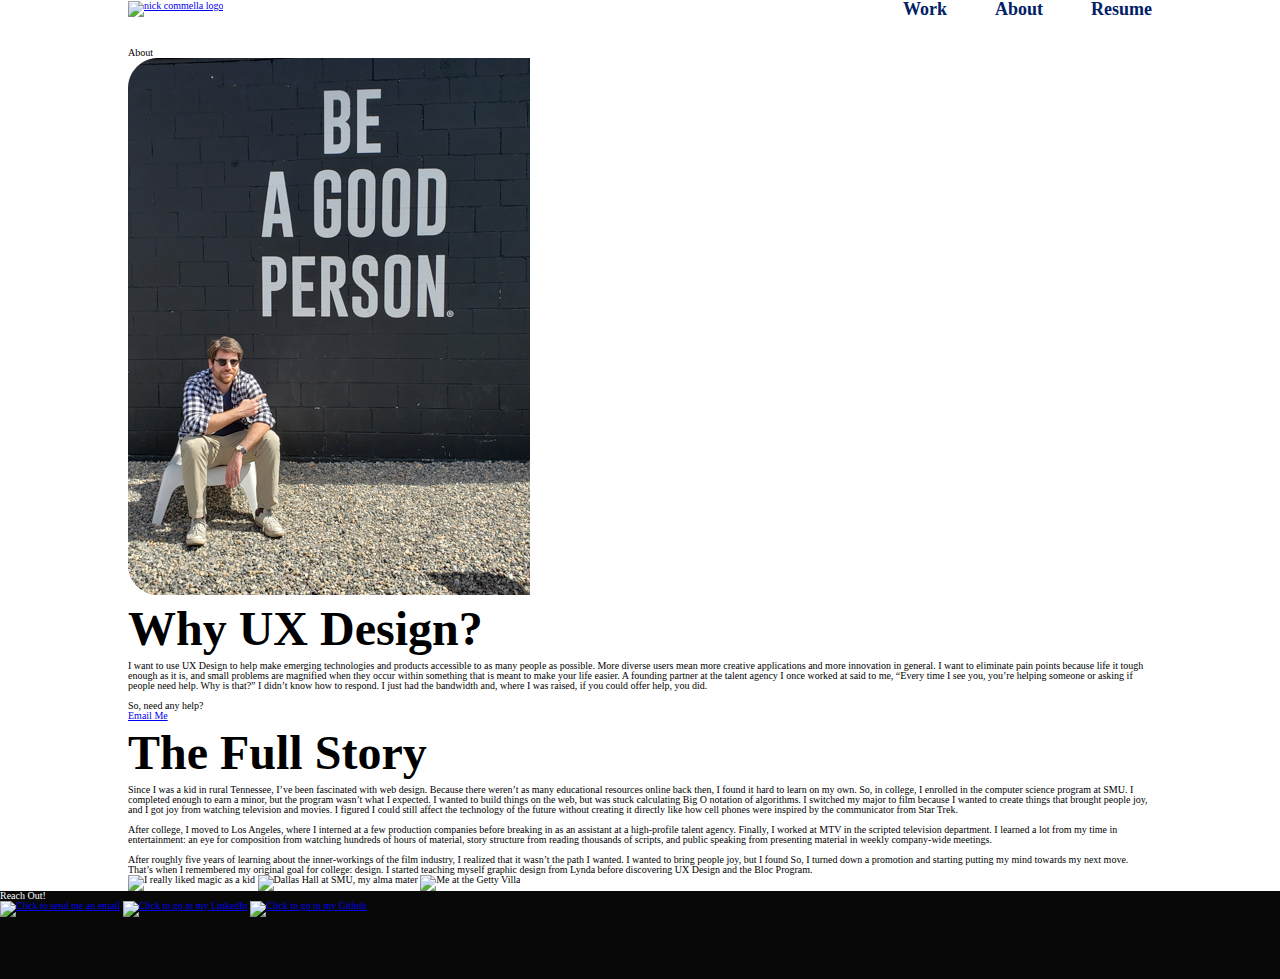
==== about.html @ 9f39ce6a "Implemented Nav CSS and Hero section css" ====
<!DOCTYPE html>
<html lang="en" dir="ltr">
  <head>
    <meta charset="utf-8">
    <title>About Nick</title>

    <link rel="stylesheet" type="text/css" href="/styles/reset.css">
    <link rel="stylesheet" type="text/css" href="/styles/main.css">
  </head>
  <body>
    <div class="container">
      <!--Nav Bar-->
      <nav>
        <div id="left-nav">
          <a href="index.html"><img src="assets/global/nick-logo.png" alt="nick commella logo"></a>
        </div>
        <div id="right-nav">
          <ul>
            <li><a href="script-slate-case-study.html">Work</a></li>
            <li><a href="about.html">About</a></li>
            <li><a href="resume.html">Resume</a></li>
          </ul>
        </div>
      </nav>

      <h1>About</h1>

      <!-- Why UX Section (Make bg blue in css on style pass)-->
      <section id="why-ux">
        <div class="image">
          <img src="assets/about/bagp-pic.png" alt="Me at a great shop in Denver">
        </div>
        <div class="about-text">
          <h2>Why UX Design?</h2>
          <p>I want to use UX Design to help make emerging technologies and products accessible to as many people as possible. More diverse users mean more creative applications and more innovation in general. I want to eliminate pain points because life it tough enough as it is, and small problems are magnified when they occur within something that is meant to make your life easier. A founding partner at the talent agency I once worked at said to me, “Every time I see you, you’re helping someone or asking if people need help. Why is that?” I didn’t know how to respond. I just had the bandwidth and, where I was raised, if you could offer help, you did.
          <br><br>So, need any help?</p>
          <!--Style like a button on style pass-->
          <a href="mailto:ncommella@gmail.com">Email Me</a>
        </div>
      </section>

      <!--The Full Story Section-->
      <section id="full-story">
        <div class="about-text">
          <h2>The Full Story</h2>
          <p>Since I was a kid in rural Tennessee, I’ve been fascinated with web design. Because there weren’t as many educational resources online back then, I found it hard to learn on my own. So, in college, I enrolled in the computer science program at SMU. I completed enough to earn a minor, but the program wasn’t what I expected. I wanted to build things on the web, but was stuck calculating Big O notation of algorithms. I switched my major to film because I wanted to create things that brought people joy, and I got joy from watching television and movies. I figured I could still affect the technology of the future without creating it directly like how cell phones were inspired by the communicator from Star Trek.

          <br><br>After college, I moved to Los Angeles, where I interned at a few production companies before breaking in as an assistant at a high-profile talent agency. Finally, I worked at MTV in the scripted television department. I learned a lot from my time in entertainment: an eye for composition from watching hundreds of hours of material, story structure from reading thousands of scripts, and public speaking from presenting material in weekly company-wide meetings.

          <br><br>After roughly five years of learning about the inner-workings of the film industry, I realized that it wasn’t the path I wanted. I wanted to bring people joy, but I found  So, I turned down a promotion and starting putting my mind towards my next move. That’s when I remembered my original goal for college: design. I started teaching myself graphic design from Lynda before discovering UX Design and the Bloc Program.</p>
        </div>

        <!--Side Images-->
        <div id="story-images">
          <img src="assets/about/magic-pic.png" alt="I really liked magic as a kid">
          <img src="assets/about/smu-pic.png" alt="Dallas Hall at SMU, my alma mater">
          <img src="assets/about/getty-pic.png" alt="Me at the Getty Villa">
        </div>
      </section>
    </div>
    <footer>
      <h3>Reach Out!</h3>
      <a href="mailto:ncommella@gmail.com" target="_blank"><img src="assets/global/email-icon.png" alt="Click to send me an email"></a>
      <a href="https://www.linkedin.com/in/nick-commella/" target="_blank"><img src="assets/global/linkedin-icon.png" alt="Click to go to my LinkedIn"></a>
      <a href="https://github.com/ncommella" target="_blank"><img src="assets/global/github-icon.png" alt="Click to go to my Github"></a>
    </footer>

  </body>
</html>
---- styles/main.css ----
:root {
  font-size: 10px;
}

.container {
  display: flex;
  flex-direction: column;
  max-width: 1024px;
  margin: auto;
}

nav {
  align-items: center;
  display: flex;
  margin-bottom: 3rem;
}

#left-nav {
  flex-basis: 50%;
}

#right-nav {
  display: flex;
  justify-content: flex-end;
  flex-basis: 50%;
}

nav li a:link {
  color: #002166;
  font-family: 'open sans';
  font-size: 1.8rem;
  font-weight: 700;
  margin-left: 4.8rem;
  text-decoration: none;
}

nav li a:hover {
  color: #20A9F1;
}

nav li a:active {
  color: #FF7680;
}

nav ul {
  display: flex;
}

#hero-container {
  background-color: #F0ECE3;
  border-radius: 30px;
  display: flex;
  width: 100%;
}

#hero-image {
  width: 50%;
}

#hero-text {
  width: 50%;
}

#hero-text h2 {
  margin: 5.6rem 2.4rem;
}

h2 {
  font-size: 4.8rem;
  font-family: 'fira sans';
  font-weight: 800;
  line-height: 6.4rem;
}


footer {
  height: 8.8rem;
  width: 100%;
  background-color: #080808;
}

footer h3 {
  color: white;
}
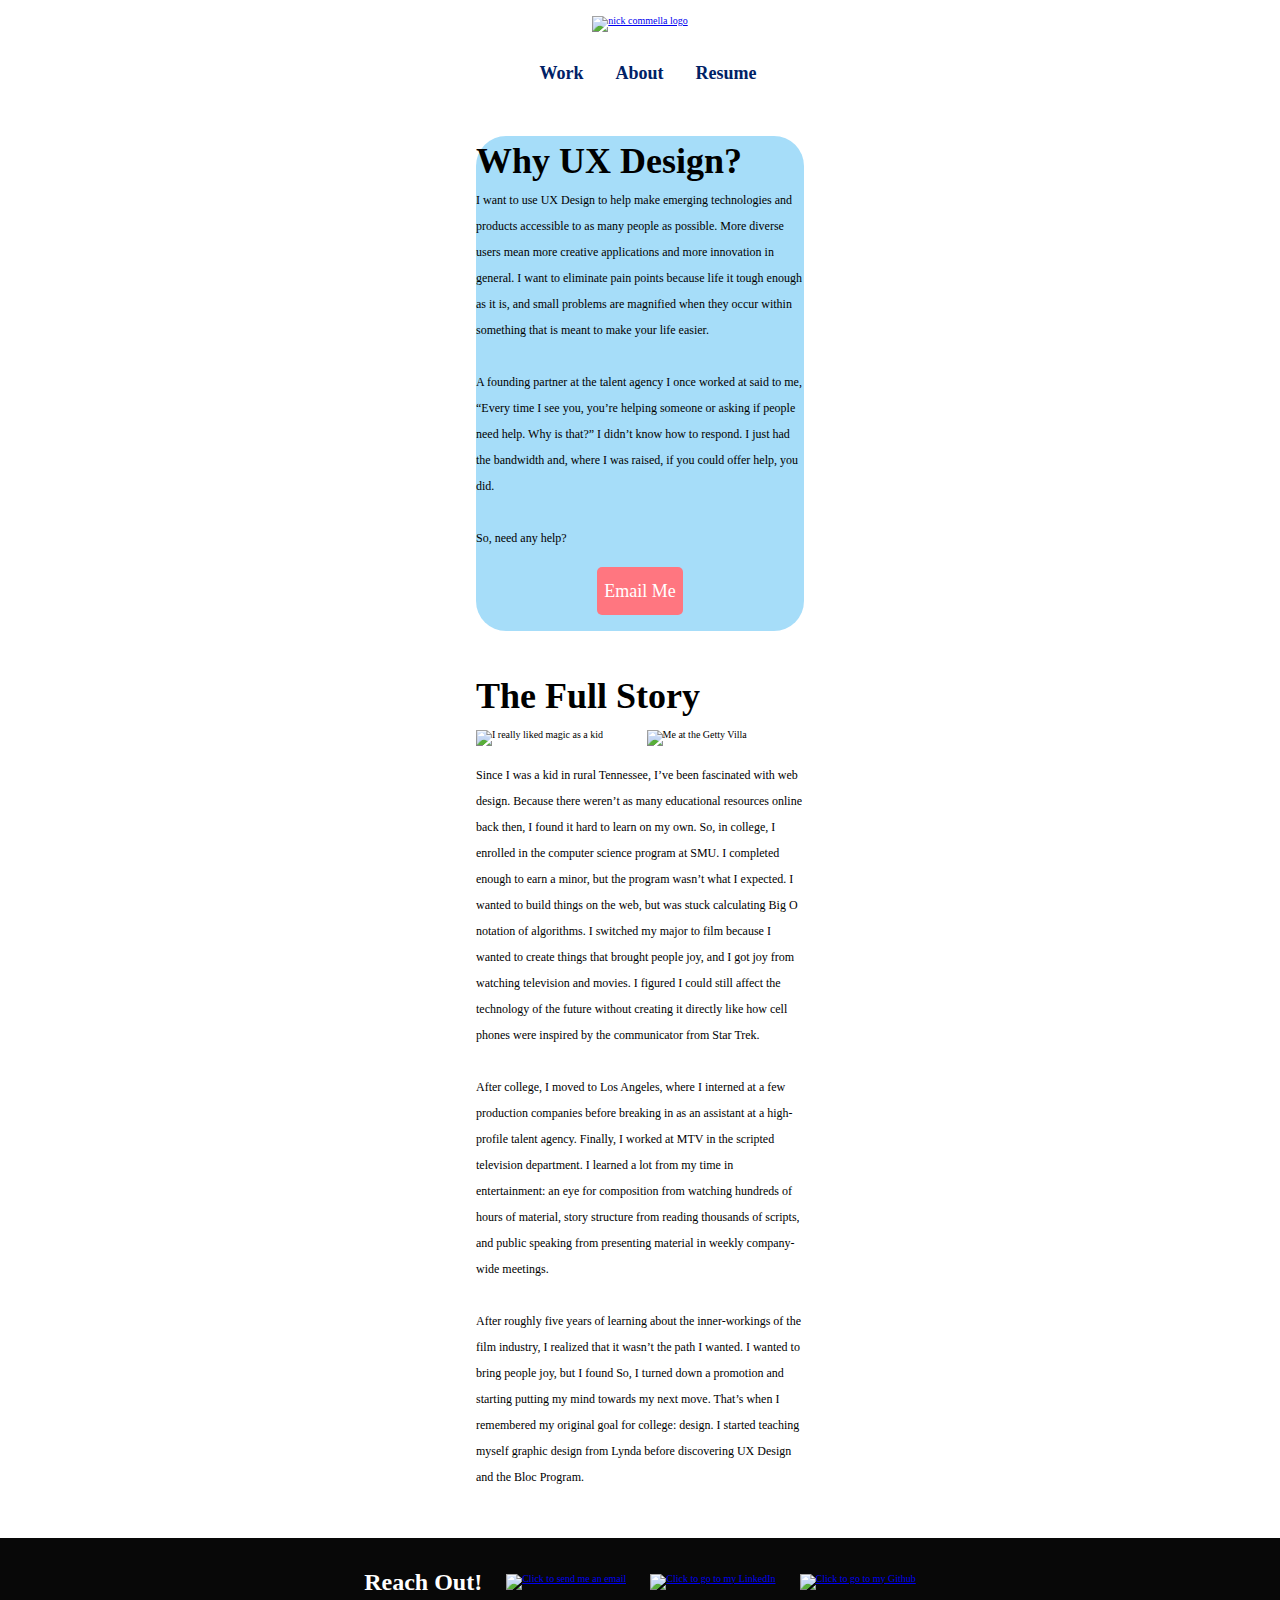
==== commit 8851794f: "Implemented Resume CSS, halfway through About Page" ====
--- a/about.html
+++ b/about.html
@@ -3,6 +3,7 @@
   <head>
     <meta charset="utf-8">
     <title>About Nick</title>
+    <meta name="viewport" content="width=device-width, initial-scale=1.0">
 
     <link rel="stylesheet" type="text/css" href="/styles/reset.css">
     <link rel="stylesheet" type="text/css" href="/styles/main.css">
@@ -11,58 +12,66 @@
     <div class="container">
       <!--Nav Bar-->
       <nav>
-        <div id="left-nav">
+        <div class="nav-logo">
           <a href="index.html"><img src="assets/global/nick-logo.png" alt="nick commella logo"></a>
         </div>
-        <div id="right-nav">
-          <ul>
-            <li><a href="script-slate-case-study.html">Work</a></li>
-            <li><a href="about.html">About</a></li>
-            <li><a href="resume.html">Resume</a></li>
+        <div>
+          <ul class="nav-links">
+            <li class="nav-item"><a href="script-slate-case-study.html">Work</a></li>
+            <li class="nav-item middle-nav-item"><a href="about.html">About</a></li>
+            <li class="nav-item"><a href="resume.html">Resume</a></li>
           </ul>
         </div>
       </nav>
 
-      <h1>About</h1>
-
-      <!-- Why UX Section (Make bg blue in css on style pass)-->
-      <section id="why-ux">
-        <div class="image">
+      <section class="ux-section flex-container blue-card">
+        <div class="bagp-image desktop-image">
           <img src="assets/about/bagp-pic.png" alt="Me at a great shop in Denver">
         </div>
-        <div class="about-text">
-          <h2>Why UX Design?</h2>
-          <p>I want to use UX Design to help make emerging technologies and products accessible to as many people as possible. More diverse users mean more creative applications and more innovation in general. I want to eliminate pain points because life it tough enough as it is, and small problems are magnified when they occur within something that is meant to make your life easier. A founding partner at the talent agency I once worked at said to me, “Every time I see you, you’re helping someone or asking if people need help. Why is that?” I didn’t know how to respond. I just had the bandwidth and, where I was raised, if you could offer help, you did.
+        <div class="ux-text">
+          <h1>Why UX Design?</h1>
+          <p>I want to use UX Design to help make emerging technologies and products accessible to as many people as possible. More diverse users mean more creative applications and more innovation in general. I want to eliminate pain points because life it tough enough as it is, and small problems are magnified when they occur within something that is meant to make your life easier. <br><br> A founding partner at the talent agency I once worked at said to me, “Every time I see you, you’re helping someone or asking if people need help. Why is that?” I didn’t know how to respond. I just had the bandwidth and, where I was raised, if you could offer help, you did.
           <br><br>So, need any help?</p>
-          <!--Style like a button on style pass-->
-          <a href="mailto:ncommella@gmail.com">Email Me</a>
+          <div class="email-button-wrapper">
+            <a href="mailto:ncommella@gmail.com" class="button-link">Email Me</a>
+          </div>
         </div>
       </section>
 
       <!--The Full Story Section-->
-      <section id="full-story">
+      <section class="full-story-section flex-container">
+
+        <h1>The Full Story</h1>
+        
+        <!--Story Images-->
+        <div class="story-images flex-container">
+          <div class="story-image-wrapper">
+            <img src="assets/about/magic-pic.png" alt="I really liked magic as a kid">
+          </div>
+          <img class="desktop-image" src="assets/about/smu-pic.png" alt="Dallas Hall at SMU, my alma mater">
+          <div class="story-image-wrapper">
+            <img src="assets/about/getty-pic.png" alt="Me at the Getty Villa">
+          </div>
+        </div>
+
+        <!-- Story Text -->
         <div class="about-text">
-          <h2>The Full Story</h2>
           <p>Since I was a kid in rural Tennessee, I’ve been fascinated with web design. Because there weren’t as many educational resources online back then, I found it hard to learn on my own. So, in college, I enrolled in the computer science program at SMU. I completed enough to earn a minor, but the program wasn’t what I expected. I wanted to build things on the web, but was stuck calculating Big O notation of algorithms. I switched my major to film because I wanted to create things that brought people joy, and I got joy from watching television and movies. I figured I could still affect the technology of the future without creating it directly like how cell phones were inspired by the communicator from Star Trek.
 
           <br><br>After college, I moved to Los Angeles, where I interned at a few production companies before breaking in as an assistant at a high-profile talent agency. Finally, I worked at MTV in the scripted television department. I learned a lot from my time in entertainment: an eye for composition from watching hundreds of hours of material, story structure from reading thousands of scripts, and public speaking from presenting material in weekly company-wide meetings.
 
           <br><br>After roughly five years of learning about the inner-workings of the film industry, I realized that it wasn’t the path I wanted. I wanted to bring people joy, but I found  So, I turned down a promotion and starting putting my mind towards my next move. That’s when I remembered my original goal for college: design. I started teaching myself graphic design from Lynda before discovering UX Design and the Bloc Program.</p>
         </div>
-
-        <!--Side Images-->
-        <div id="story-images">
-          <img src="assets/about/magic-pic.png" alt="I really liked magic as a kid">
-          <img src="assets/about/smu-pic.png" alt="Dallas Hall at SMU, my alma mater">
-          <img src="assets/about/getty-pic.png" alt="Me at the Getty Villa">
-        </div>
       </section>
     </div>
+
     <footer>
-      <h3>Reach Out!</h3>
-      <a href="mailto:ncommella@gmail.com" target="_blank"><img src="assets/global/email-icon.png" alt="Click to send me an email"></a>
-      <a href="https://www.linkedin.com/in/nick-commella/" target="_blank"><img src="assets/global/linkedin-icon.png" alt="Click to go to my LinkedIn"></a>
-      <a href="https://github.com/ncommella" target="_blank"><img src="assets/global/github-icon.png" alt="Click to go to my Github"></a>
+      <div class="footer-content">
+        <h2>Reach Out!</h2>
+        <a href="mailto:ncommella@gmail.com"><img src="assets/global/email-icon.png" alt="Click to send me an email"></a>
+        <a href="https://www.linkedin.com/in/nick-commella/" target="_blank"><img src="assets/global/linkedin-icon.png" alt="Click to go to my LinkedIn"></a>
+        <a href="https://github.com/ncommella" target="_blank"><img src="assets/global/github-icon.png" alt="Click to go to my Github"></a>
+      </div>
     </footer>
 
   </body>
--- a/styles/main.css
+++ b/styles/main.css
@@ -1,84 +1,394 @@
+/* !!!!!! All Mobile CSS !!!!!!!! */
+
+/********** Global Selectors **********/
+
+/*** Generic Globals ***/
 :root {
   font-size: 10px;
 }
 
+h1, h2, h3, h4, h5 {
+  font-family: 'fira sans';
+  font-weight: 700;
+}
+
+h1 {
+  font-size: 3.6rem;
+  line-height: 5.1rem;
+}
+
+h2 {
+  font-size: 2.4rem;
+  line-height: 3.4rem;
+}
+
+h3 {
+  font-size: 2rem;
+  line-height: 2.8rem;
+}
+
+
+li {
+  font-family: 'montserrat';
+  font-size: 1.2rem;
+  line-height: 2.6rem;
+}
+
+p {
+  font-family: 'montserrat';
+  font-size: 1.2rem;
+  line-height: 2.6rem;
+}
+
+span {
+  font-weight: 400;
+}
+
+.blue-card {
+  background-color: rgba(32, 169, 241, 0.4);
+  border-radius: 30px;
+}
+
+.button-link {
+  border-radius: 5px;
+  font-family: 'open sans';
+  font-size: 1.8rem;
+  line-height: 2.4rem;
+  text-decoration: none;
+  color: white;
+  background-color: #FF7680;
+  padding: 1.2rem .7rem;
+}
+
+.centered {
+  text-align: center;
+}
+
 .container {
   display: flex;
   flex-direction: column;
-  max-width: 1024px;
   margin: auto;
-}
-
+  max-width: 328px;
+}
+
+.desktop-image {
+  display: none;
+}
+
+.flex-container {
+  display: flex;
+  width: 100%;
+}
+
+.gray-card {
+  background-color: #787878;
+  border-radius: 30px;
+}
+
+
+.med-body {
+  font-size: 1.6rem;
+  line-height: 2.8rem;
+}
+
+.small-button-link {
+  font-size: 1.4rem;
+  line-height: 1.9rem;
+}
+
+.tan-card {
+  background-color: #F0ECE3;
+  border-radius: 30px;
+}
+
+.white {
+  color: white;
+}
+
+/*** Nav Bar Selectors ***/
 nav {
+  display: flex;
+  flex-direction: column;
   align-items: center;
-  display: flex;
-  margin-bottom: 3rem;
-}
-
-#left-nav {
-  flex-basis: 50%;
-}
-
-#right-nav {
-  display: flex;
-  justify-content: flex-end;
-  flex-basis: 50%;
-}
-
-nav li a:link {
+  margin: 1.6rem 0 4.8rem 0;
+}
+
+.nav-links {
+  display: flex;
+  margin: 2.8rem 0 0 1.6rem;
+}
+
+.middle-nav-item {
+  margin: 0 3.2rem;
+}
+
+
+.nav-item a {
   color: #002166;
   font-family: 'open sans';
   font-size: 1.8rem;
   font-weight: 700;
-  margin-left: 4.8rem;
   text-decoration: none;
 }
 
-nav li a:hover {
-  color: #20A9F1;
-}
-
-nav li a:active {
-  color: #FF7680;
-}
-
-nav ul {
-  display: flex;
-}
-
-#hero-container {
-  background-color: #F0ECE3;
-  border-radius: 30px;
-  display: flex;
-  width: 100%;
-}
-
-#hero-image {
-  width: 50%;
-}
-
-#hero-text {
-  width: 50%;
-}
-
-#hero-text h2 {
-  margin: 5.6rem 2.4rem;
-}
-
-h2 {
-  font-size: 4.8rem;
-  font-family: 'fira sans';
-  font-weight: 800;
-  line-height: 6.4rem;
-}
-
-
+
+/*** Footer Selectors ***/
 footer {
+  background-color: #080808;
+  display: flex;
   height: 8.8rem;
-  width: 100%;
-  background-color: #080808;
-}
-
-footer h3 {
+  justify-content: center;
+  margin-top: 4.8rem;
+  width: 100%;
+}
+
+footer h2 {
   color: white;
 }
+
+.footer-content {
+  display: flex;
+  align-items: center;
+}
+
+.footer-content a {
+  margin-left: 2.4rem;
+}
+
+/********** Home Page Selectors **********/
+
+.hero-container {
+  flex-direction: column;
+  margin-bottom: 4.8rem;
+}
+.hero-text {
+  margin: 2.4rem 0 2.4rem 1.6rem;
+}
+
+.script-slate-button {
+  margin: 2.4rem 0;
+}
+
+.script-slate-container {
+  flex-direction: column;
+  align-items: center;
+}
+
+.script-slate-logo {
+  margin: 2.4rem auto;
+}
+
+/************ Case Study Selectors **********/
+.ab1, .ab2 {
+  padding: 1.6rem;
+}
+
+.ab1, .ab2 p {
+  margin-top: .8rem;
+}
+
+.ab2 {
+  margin: 1.6rem 0;
+}
+
+.ab-image-container img {
+  width: 100%;
+}
+
+.case-header {
+  margin-bottom: .8rem;
+}
+.case-section {
+  margin: 16rem auto;
+}
+
+.color-image-container img {
+  width: 100%;
+  margin-bottom: 1.6rem;
+}
+
+.conclusion-section h2{
+  margin: 2.4rem 0 .8rem 0;
+}
+.competitive-images {
+  margin-top: 1.6rem;
+  display: flex;
+}
+
+.competitive-image-container {
+  width: 7.4rem;
+  margin-right: .8rem;
+}
+
+.competitive-images img {
+  width: 100%;
+}
+
+.detail-pill {
+  margin-bottom: 1.6rem;
+  padding: 1.6rem 0;
+}
+
+.detail-pill li {
+  line-height: 2rem;
+}
+
+.ethan-image-container img {
+  width: 100%;
+  margin: 8rem 0 1.6rem 0;
+}
+
+.final-product-image-container img {
+  margin-bottom: 2.4rem;
+  width: 100%;
+}
+
+.lauren-image-container img {
+  width: 100%;
+  margin-bottom: 1.6rem;
+}
+
+.logo-images img {
+  margin-bottom: 1.6rem;
+  width: 100%;
+}
+
+.mobile-case-logo {
+  margin-bottom: 4rem;
+}
+.mobile-case-top {
+  margin-bottom: 1.6rem;
+}
+
+.mobile-prototype-button {
+  margin: 3.2rem 0;
+}
+
+.modal {
+  display: flex;
+  flex-direction: column;
+  padding-top: 2.4rem;
+}
+
+.modal-buttons {
+  margin: 1.6rem 1.6rem 2.4rem 1.6rem;
+  display: flex;
+  justify-content: space-between;
+}
+
+.modal .button-link {
+  flex-basis: 42%;
+  text-align: center;
+
+}
+
+.personas li {
+  list-style: disc outside;
+  margin: 0 0 1.6rem 1.6rem;
+}
+
+.personas ul, .personas p {
+  margin-bottom: 1.6rem;
+}
+
+.problems li, .solutions li {
+  margin-bottom: 1.6rem;
+  list-style-type: decimal;
+  margin-left: 1.6rem;
+}
+
+.prototype-button-section {
+  display: flex;
+  flex-direction: column;
+}
+
+.rebranding-image-container img {
+  margin-bottom: 2.4rem;
+  width: 100%;
+}
+
+.type-image-container img {
+  margin: .8rem 0 1.6rem 0;
+  width: 100%;
+}
+
+.top-images {
+  flex-direction: column;
+  width: 100%;
+}
+
+.user-research p {
+  margin-bottom: 1.6rem;
+}
+
+.wireframe-image-container img {
+  margin-bottom: 1.6rem;
+  width: 100%;
+}
+
+/********** Resume Selectors **********/
+.resume-header {
+  color: #002166;
+  margin-bottom: .8rem;
+}
+
+.resume-section {
+  margin-bottom: 2.4rem;
+}
+
+.experience ul {
+  list-style: disc outside;
+  margin-left: 1.6rem;
+}
+
+.job {
+  margin-bottom: 2.4rem;
+}
+
+.skills {
+  display: flex;
+  justify-content: space-between;
+}
+
+.skill-section {
+  margin-bottom: .8rem;
+}
+
+.resume-button {
+  margin: auto;
+}
+
+.resume-time {
+  font-size: 1.6rem;
+  color: #787878;
+}
+
+/********** About Page Selectors **********/
+.email-button-wrapper {
+  display: flex;
+}
+.full-story-section {
+  flex-direction: column;
+  margin-top: 4rem;
+}
+
+.story-images {
+  justify-content: space-between;
+  margin: .8rem 0 1.6rem 0;
+}
+
+.story-image-wrapper {
+  flex-basis: 48%;
+}
+
+.story-image-wrapper img {
+  width: 100%;
+}
+
+.ux-section {
+  flex-direction: column;
+}
+
+.ux-section a {
+  margin: 1.6rem auto;
+}
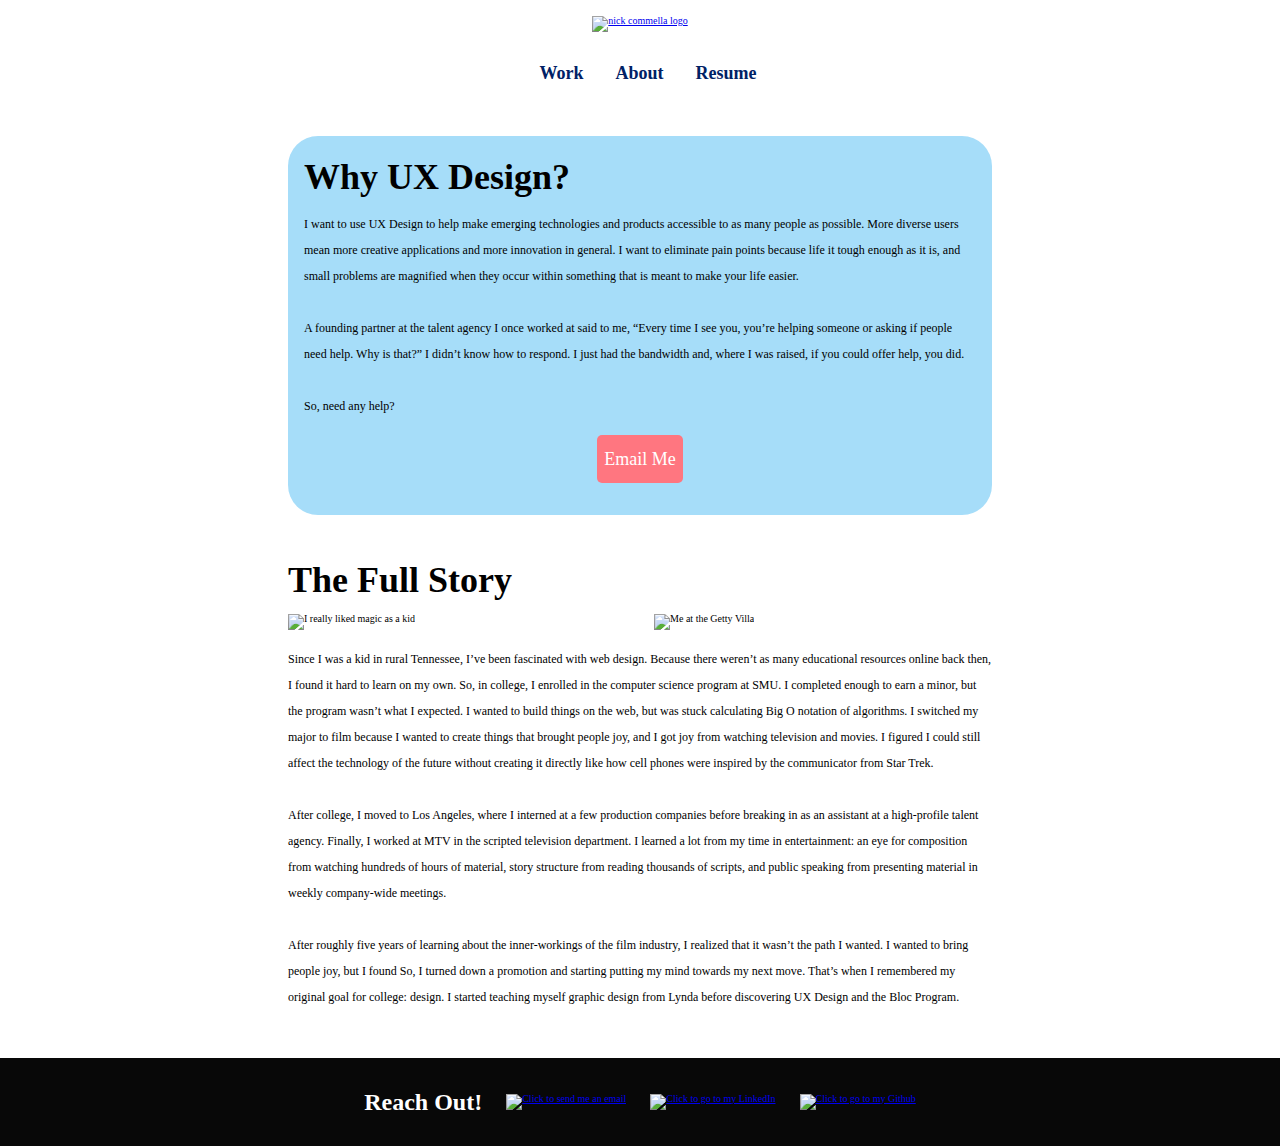
==== commit 7c080e78: "Changed stylesheet link according to bloc feedback. Added media query sections." ====
--- a/about.html
+++ b/about.html
@@ -5,8 +5,8 @@
     <title>About Nick</title>
     <meta name="viewport" content="width=device-width, initial-scale=1.0">
 
-    <link rel="stylesheet" type="text/css" href="/styles/reset.css">
-    <link rel="stylesheet" type="text/css" href="/styles/main.css">
+    <link rel="stylesheet" type="text/css" href="styles/reset.css">
+    <link rel="stylesheet" type="text/css" href="styles/main.css">
   </head>
   <body>
     <div class="container">
@@ -42,7 +42,7 @@
       <section class="full-story-section flex-container">
 
         <h1>The Full Story</h1>
-        
+
         <!--Story Images-->
         <div class="story-images flex-container">
           <div class="story-image-wrapper">
--- a/styles/main.css
+++ b/styles/main.css
@@ -161,8 +161,16 @@
   flex-direction: column;
   margin-bottom: 4.8rem;
 }
+
+.hero-images {
+  width: 100%;
+}
 .hero-text {
   margin: 2.4rem 0 2.4rem 1.6rem;
+}
+
+.hero-wrapper img {
+  width: 100%;
 }
 
 .script-slate-button {
@@ -392,3 +400,31 @@
 .ux-section a {
   margin: 1.6rem auto;
 }
+
+.ux-text {
+  padding: 1.6rem;
+}
+
+.ux-text p {
+  margin-top: .8rem;
+}
+
+/* !!!!! Tablet Selectors !!!!!*/
+@media (min-width: 768px){
+  .container {
+    max-width: 704px;
+  }
+
+  /*.desktop-image {
+    display: inline-block;
+  }
+
+  .mobile-image {
+    display: none;
+  }
+}*/
+
+/* !!!!! Desktop Selectors !!!!!*/
+@media (min-width: 1024px){
+
+}
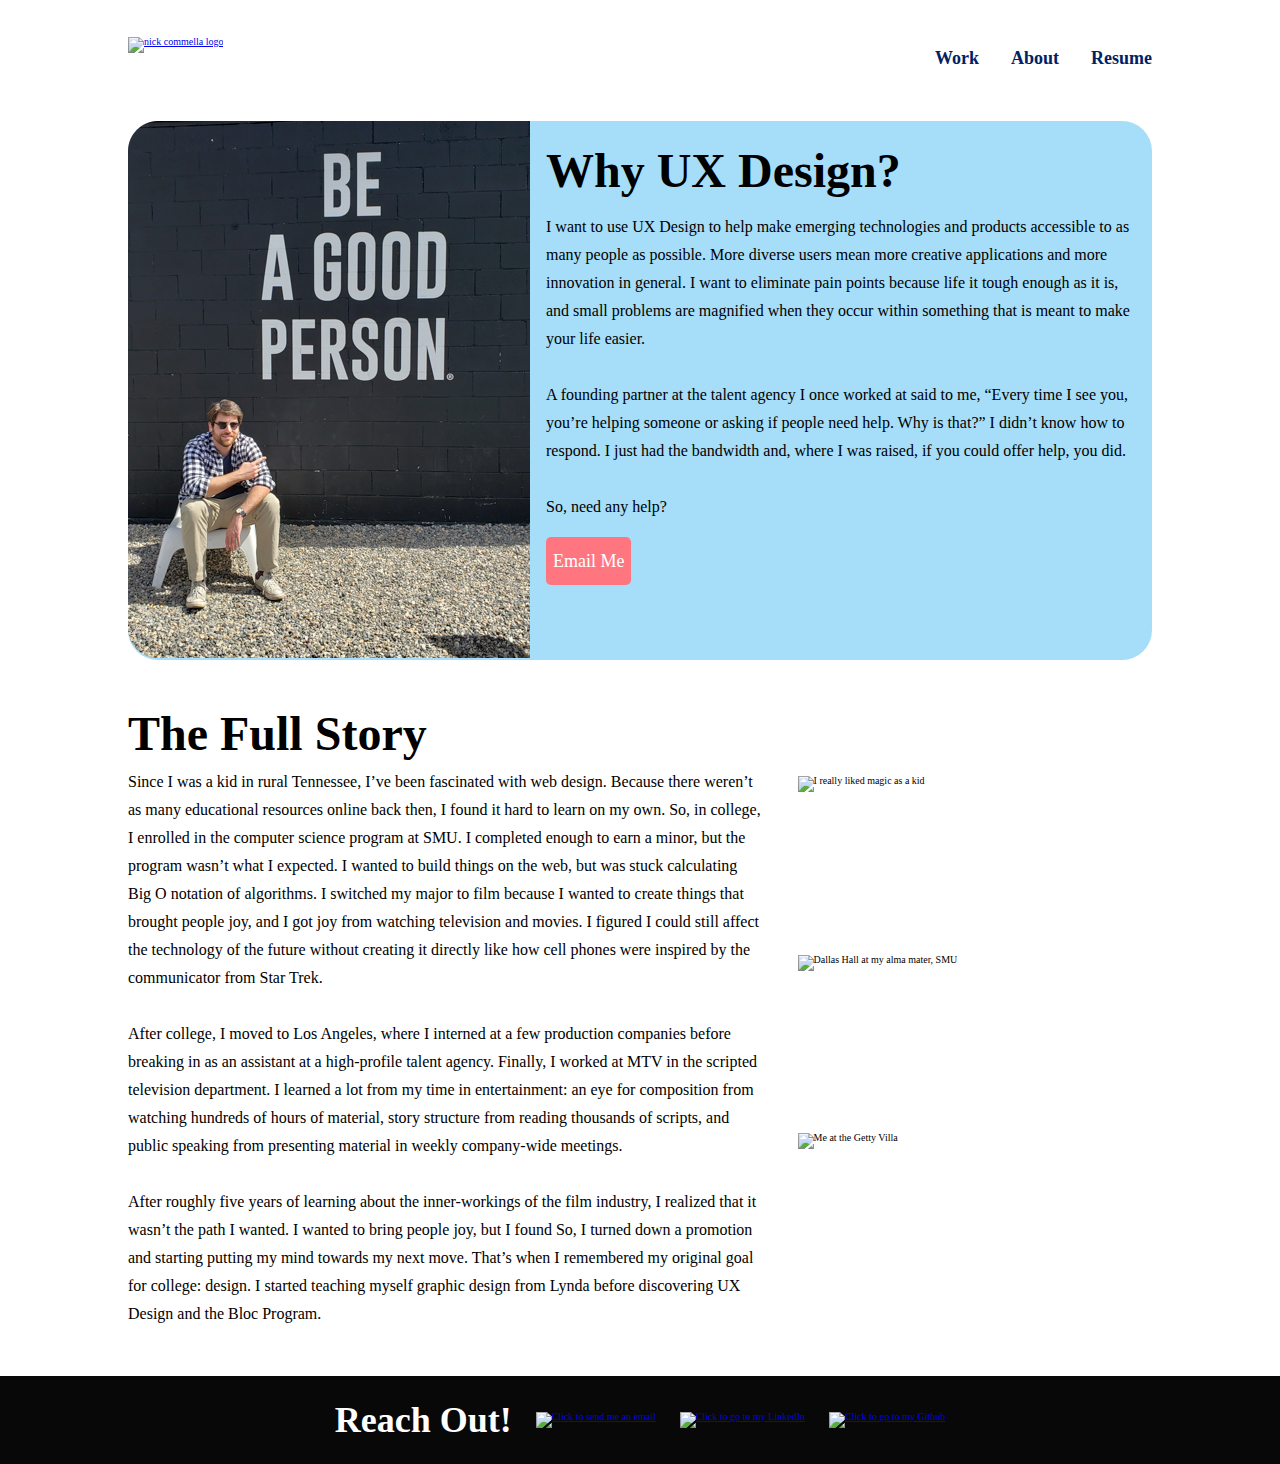
==== commit ef7bba4f: "Implemented About Page Desktop Version" ====
--- a/about.html
+++ b/about.html
@@ -39,16 +39,21 @@
       </section>
 
       <!--The Full Story Section-->
+      <h1 class="full-story-header">The Full Story</h1>
       <section class="full-story-section flex-container">
 
-        <h1>The Full Story</h1>
+
 
         <!--Story Images-->
         <div class="story-images flex-container">
           <div class="story-image-wrapper">
             <img src="assets/about/magic-pic.png" alt="I really liked magic as a kid">
           </div>
-          <img class="desktop-image" src="assets/about/smu-pic.png" alt="Dallas Hall at SMU, my alma mater">
+
+          <div class="story-image-wrapper desktop-image">
+              <img src="assets/about/smu-pic.png" alt="Dallas Hall at my alma mater, SMU">
+          </div>
+
           <div class="story-image-wrapper">
             <img src="assets/about/getty-pic.png" alt="Me at the Getty Villa">
           </div>
--- a/styles/main.css
+++ b/styles/main.css
@@ -86,7 +86,7 @@
 }
 
 
-.med-body {
+.large-body {
   font-size: 1.6rem;
   line-height: 2.8rem;
 }
@@ -158,6 +158,7 @@
 /********** Home Page Selectors **********/
 
 .hero-container {
+  align-items: center;
   flex-direction: column;
   margin-bottom: 4.8rem;
 }
@@ -165,13 +166,15 @@
 .hero-images {
   width: 100%;
 }
+
+.hero-images img {
+  width: 100%;
+}
+
 .hero-text {
   margin: 2.4rem 0 2.4rem 1.6rem;
 }
 
-.hero-wrapper img {
-  width: 100%;
-}
 
 .script-slate-button {
   margin: 2.4rem 0;
@@ -182,8 +185,22 @@
   align-items: center;
 }
 
+.script-slate-display-images {
+  width: 100%;
+}
+
+.script-slate-display-images img {
+  width: 100%;
+}
+
 .script-slate-logo {
   margin: 2.4rem auto;
+}
+
+.script-slate-info-section {
+  display: flex;
+  flex-direction: column;
+  align-items: center;
 }
 
 /************ Case Study Selectors **********/
@@ -321,7 +338,11 @@
 }
 
 .top-images {
-  flex-direction: column;
+  align-items: center;
+  flex-direction: column;
+}
+
+.top-images img {
   width: 100%;
 }
 
@@ -375,9 +396,13 @@
 .email-button-wrapper {
   display: flex;
 }
+
+.full-story-header {
+  margin-top: 4rem;
+}
+
 .full-story-section {
   flex-direction: column;
-  margin-top: 4rem;
 }
 
 .story-images {
@@ -410,21 +435,136 @@
 }
 
 /* !!!!! Tablet Selectors !!!!!*/
+
 @media (min-width: 768px){
+/**** Global Selectors ****/
+  h1 {
+    font-size: 4.8rem;
+    line-height: 6.8rem;
+  }
+
+  h2 {
+    font-size: 3.6rem;
+    line-height: 5.1rem;
+  }
+
+  h3 {
+    font-size: 2.4rem;
+    line-height: 3.4rem;
+  }
+
+  li {
+    font-size: 1.6rem;
+    line-height: 2.8rem;
+  }
+
+  p {
+    font-size: 1.6rem;
+    line-height: 2.8rem;
+  }
+
   .container {
     max-width: 704px;
   }
 
-  /*.desktop-image {
+  .large-body {
+    font-size: 2.6rem;
+    line-height: 3.9rem;
+  }
+/**** Home Page Selectors ****/
+  .hero-container, .script-slate-container {
+    border-radius: 65px;
+  }
+
+  .hero-text {
+    margin: 3.6rem 0 3.6rem 2.4rem;
+  }
+
+  .project-description {
+    padding: 0 1.6rem;
+  }
+
+  .script-slate-logo {
+    margin: 3.6rem auto;
+  }
+
+/**** Case Study Selectors ****/
+  .case-section {
+    margin: 26rem auto;
+  }
+
+/**** Resume Selectors ****/
+  .skill-group-2 {
+    margin-left: 4rem;
+  }
+  .skills {
+    justify-content: flex-start;
+  }
+
+}
+
+/* !!!!! Desktop Selectors !!!!!*/
+@media (min-width: 1024px){
+
+/**** Global Selectors ****/
+  .container {
+    max-width: 1024px;
+  }
+
+  .desktop-image {
     display: inline-block;
   }
 
   .mobile-image {
     display: none;
   }
-}*/
-
-/* !!!!! Desktop Selectors !!!!!*/
-@media (min-width: 1024px){
-
-}
+
+  /**** Nav Selectors ****/
+  nav {
+    flex-direction: row;
+    justify-content: space-between;
+  }
+
+
+  /**** Home Page Selectors ****/
+
+  .hero-container {
+    flex-direction: row;
+  }
+
+  .script-slate-container {
+    flex-direction: row-reverse;
+  }
+
+  .script-slate-display-images {
+    flex: 125%;
+    margin-right: 2.4rem;
+  }
+
+  .script-slate-logo {
+    margin: 2.4rem 0 1.6rem 0;
+  }
+
+  /**** About Page Selectors ****/
+  .email-button-wrapper{
+    display: inline-flex;
+  }
+
+  .story-images {
+    flex-direction: column;
+    flex: 250%;
+    margin-left: 3.6rem;
+  }
+
+  .full-story-section {
+    flex-direction: row-reverse;
+  }
+
+  .ux-section {
+    flex-direction: row;
+  }
+
+  .ux-text {
+    padding: 1.6rem 1.6rem 0 1.6rem;
+  }
+}
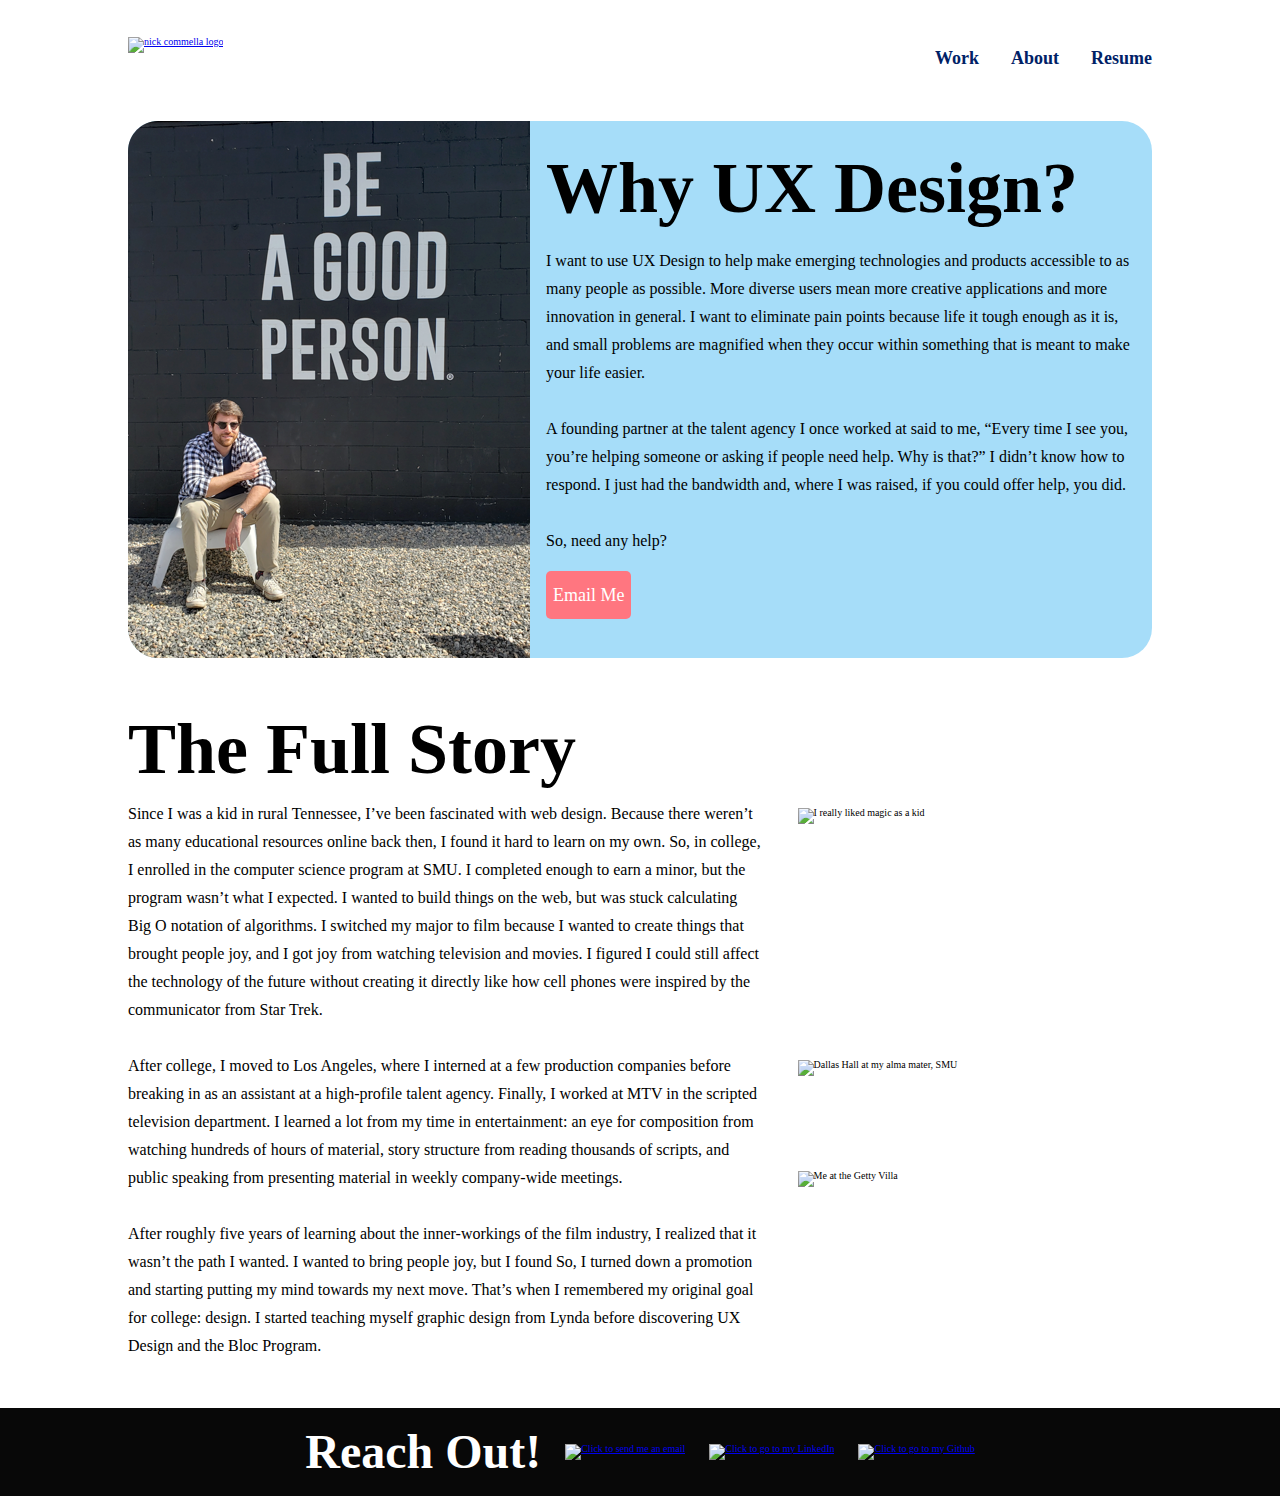
==== commit 946cb9b4: "Fixed About Page image bugs." ====
--- a/about.html
+++ b/about.html
@@ -50,7 +50,7 @@
             <img src="assets/about/magic-pic.png" alt="I really liked magic as a kid">
           </div>
 
-          <div class="story-image-wrapper desktop-image">
+          <div class="story-image-wrapper desktop-image dallas-image">
               <img src="assets/about/smu-pic.png" alt="Dallas Hall at my alma mater, SMU">
           </div>
 
--- a/styles/main.css
+++ b/styles/main.css
@@ -208,7 +208,7 @@
   padding: 1.6rem;
 }
 
-.ab1, .ab2 p {
+.ab1 p, .ab2 p {
   margin-top: .8rem;
 }
 
@@ -230,6 +230,10 @@
 .color-image-container img {
   width: 100%;
   margin-bottom: 1.6rem;
+}
+
+.color-section {
+  padding: 2.4rem;
 }
 
 .conclusion-section h2{
@@ -273,6 +277,10 @@
   margin-bottom: 1.6rem;
 }
 
+.logo-images {
+  width: 100%;
+}
+
 .logo-images img {
   margin-bottom: 1.6rem;
   width: 100%;
@@ -327,8 +335,11 @@
   flex-direction: column;
 }
 
+.rebranding-image-container {
+  margin-bottom: 2.4rem;
+}
+
 .rebranding-image-container img {
-  margin-bottom: 2.4rem;
   width: 100%;
 }
 
@@ -344,6 +355,14 @@
 
 .top-images img {
   width: 100%;
+}
+
+.type-section {
+  padding: 2.4rem;
+}
+
+.type-section h1 {
+  margin-bottom: 4.8rem;
 }
 
 .user-research p {
@@ -507,12 +526,27 @@
 @media (min-width: 1024px){
 
 /**** Global Selectors ****/
+  h1 {
+    font-size: 7.2rem;
+    line-height: 10.2rem;
+  }
+
+  h2 {
+    font-size: 4.8rem;
+    line-height: 6.8rem;
+  }
+
+  h3 {
+    font-size: 3.6rem;
+    line-height: 5.1rem;
+  }
+
   .container {
     max-width: 1024px;
   }
 
   .desktop-image {
-    display: inline-block;
+    display: inline-flex;
   }
 
   .mobile-image {
@@ -546,6 +580,12 @@
   }
 
   /**** About Page Selectors ****/
+
+  .dallas-image {
+    height: 188px;
+    align-items: center;
+    margin-bottom: 1.6rem;
+  }
   .email-button-wrapper{
     display: inline-flex;
   }
@@ -567,4 +607,177 @@
   .ux-text {
     padding: 1.6rem 1.6rem 0 1.6rem;
   }
-}
+
+  /****Script Slate Selectors ****/
+  .ab-cards {
+    display: flex;
+    justify-content: space-between;
+  }
+
+  .ab1 {
+    flex: 95;
+    margin-right: 2.4rem;
+  }
+
+  .ab2 {
+    flex: 95;
+    margin: 0;
+  }
+
+  .ab-desc {
+    margin-top: 2.4rem;
+  }
+  .case-large-body {
+    font-size: 2.6rem;
+    line-height: 3.9rem;
+  }
+
+  .case-section {
+    margin: 32rem auto;
+  }
+
+  .color-image-container {
+    width: 80%;
+  }
+
+  .color-type-desktop {
+    display: flex;
+  }
+
+  .color-section {
+    flex: 100%;
+    margin-right: 3.6rem;
+  }
+
+  .desktop-conclusion-blue-card {
+    background-color: rgba(32, 169, 241, 0.4);
+    border-radius: 30px;
+    display: flex;
+    padding: .8rem 2.4rem 2.4rem 2.4rem;
+    margin-top: 2.4rem;
+  }
+
+  .desktop-left-conclusion {
+    flex: 100;
+    margin-right: 2.4rem;
+  }
+
+  .desktop-right-conclusion {
+    flex: 100;
+  }
+
+  .type-section {
+    flex: 100%;
+  }
+
+  .type-section p {
+    margin-top: 3.6rem;
+  }
+
+  .competitive-analysis {
+    width: 75%;
+  }
+
+  .competitive-image-container {
+    width: 14.6rem;
+  }
+
+  .detail-pill {
+    padding: 3.2rem;
+  }
+
+  .details-section {
+    display: flex;
+    justify-content: space-between;
+  }
+
+  .left-logo {
+    flex: 350%;
+    padding-right: 2.4rem;
+  }
+
+  .right-logo {
+    display: flex;
+    flex-direction: column;
+
+  }
+
+  .logo-images {
+    display: flex;
+  }
+
+
+  .mobile-prototype-button {
+    margin: 0 2.4rem 0 0;
+  }
+
+  .modal {
+    width: 50%;
+    align-self: center;
+  }
+
+  .problem-content {
+    display: flex;
+    align-items: flex-start;
+  }
+
+  .problem-text {
+    margin-right: 3.6rem;
+  }
+
+  .prototype-button-section {
+    flex-direction: row;
+    margin-top: 4.8rem;
+    width: 100%;
+    justify-content: center;
+  }
+
+  .rebranding-content {
+    display: flex;
+    align-items: center;
+  }
+
+  .rebranding-content p {
+    margin-left: 2.4rem;
+  }
+
+  .rebranding-image-container {
+    flex: 300%;
+  }
+
+  .script-slate-desktop-logo {
+    display: flex;
+    justify-content: center;
+    width: 100%;
+  }
+
+  .solutions-content {
+    display: flex;
+  }
+
+  .solutions-text {
+    margin-left: 3.6rem;
+  }
+
+  .stories-flows {
+    background-image: url('../assets/script-slate/upload-flow.png');
+    height: 651px;
+    background-size: cover;
+    display: flex;
+    justify-content: center;
+  }
+
+  .top-images {
+    flex-direction: row;
+    justify-content: space-between;
+    margin-bottom: 4rem;
+  }
+
+  .research-content {
+    background-color: rgba(32, 169, 241, 0.4);
+    border-radius: 30px;
+    padding: 2.4rem;
+    display: flex;
+  }
+
+}
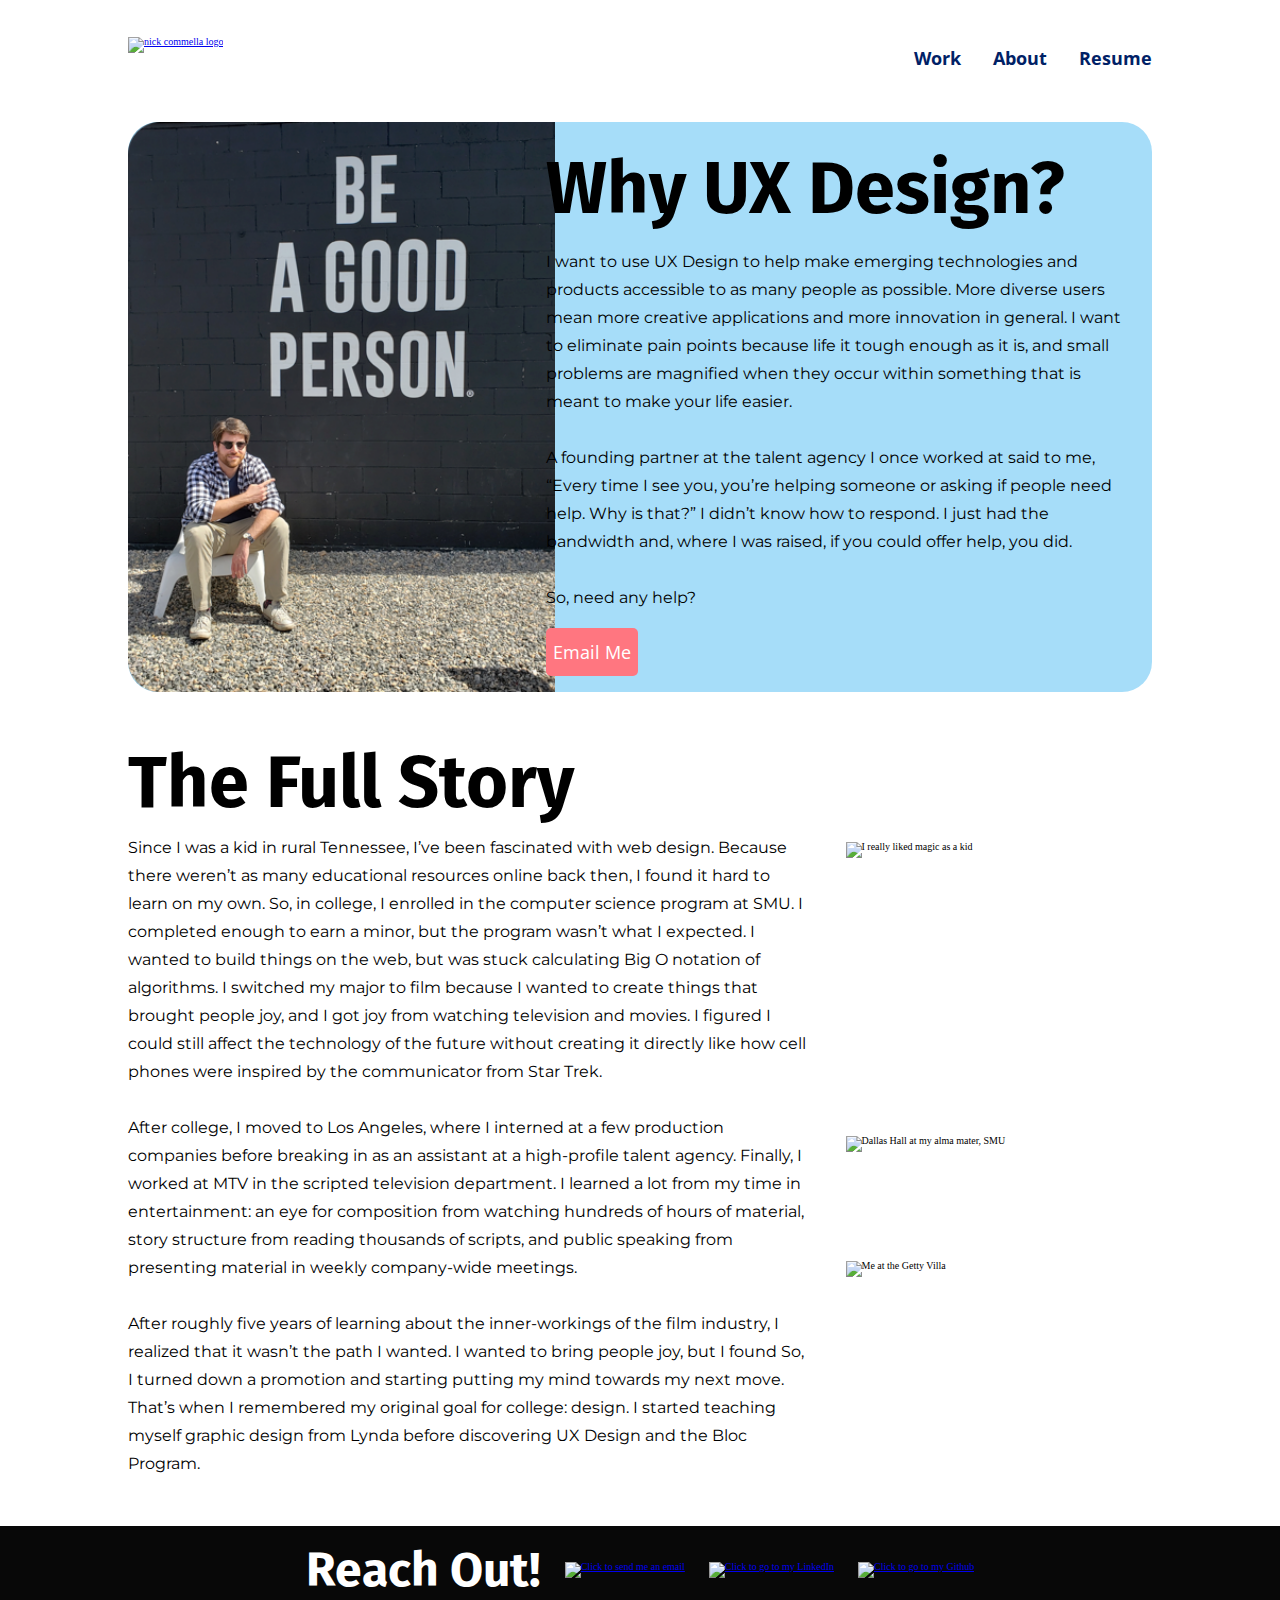
==== commit 86ed7018: "Added Google Font Link" ====
--- a/about.html
+++ b/about.html
@@ -5,6 +5,7 @@
     <title>About Nick</title>
     <meta name="viewport" content="width=device-width, initial-scale=1.0">
 
+    <link href="https://fonts.googleapis.com/css?family=Fira+Sans|Montserrat|Open+Sans" rel="stylesheet">
     <link rel="stylesheet" type="text/css" href="styles/reset.css">
     <link rel="stylesheet" type="text/css" href="styles/main.css">
   </head>
